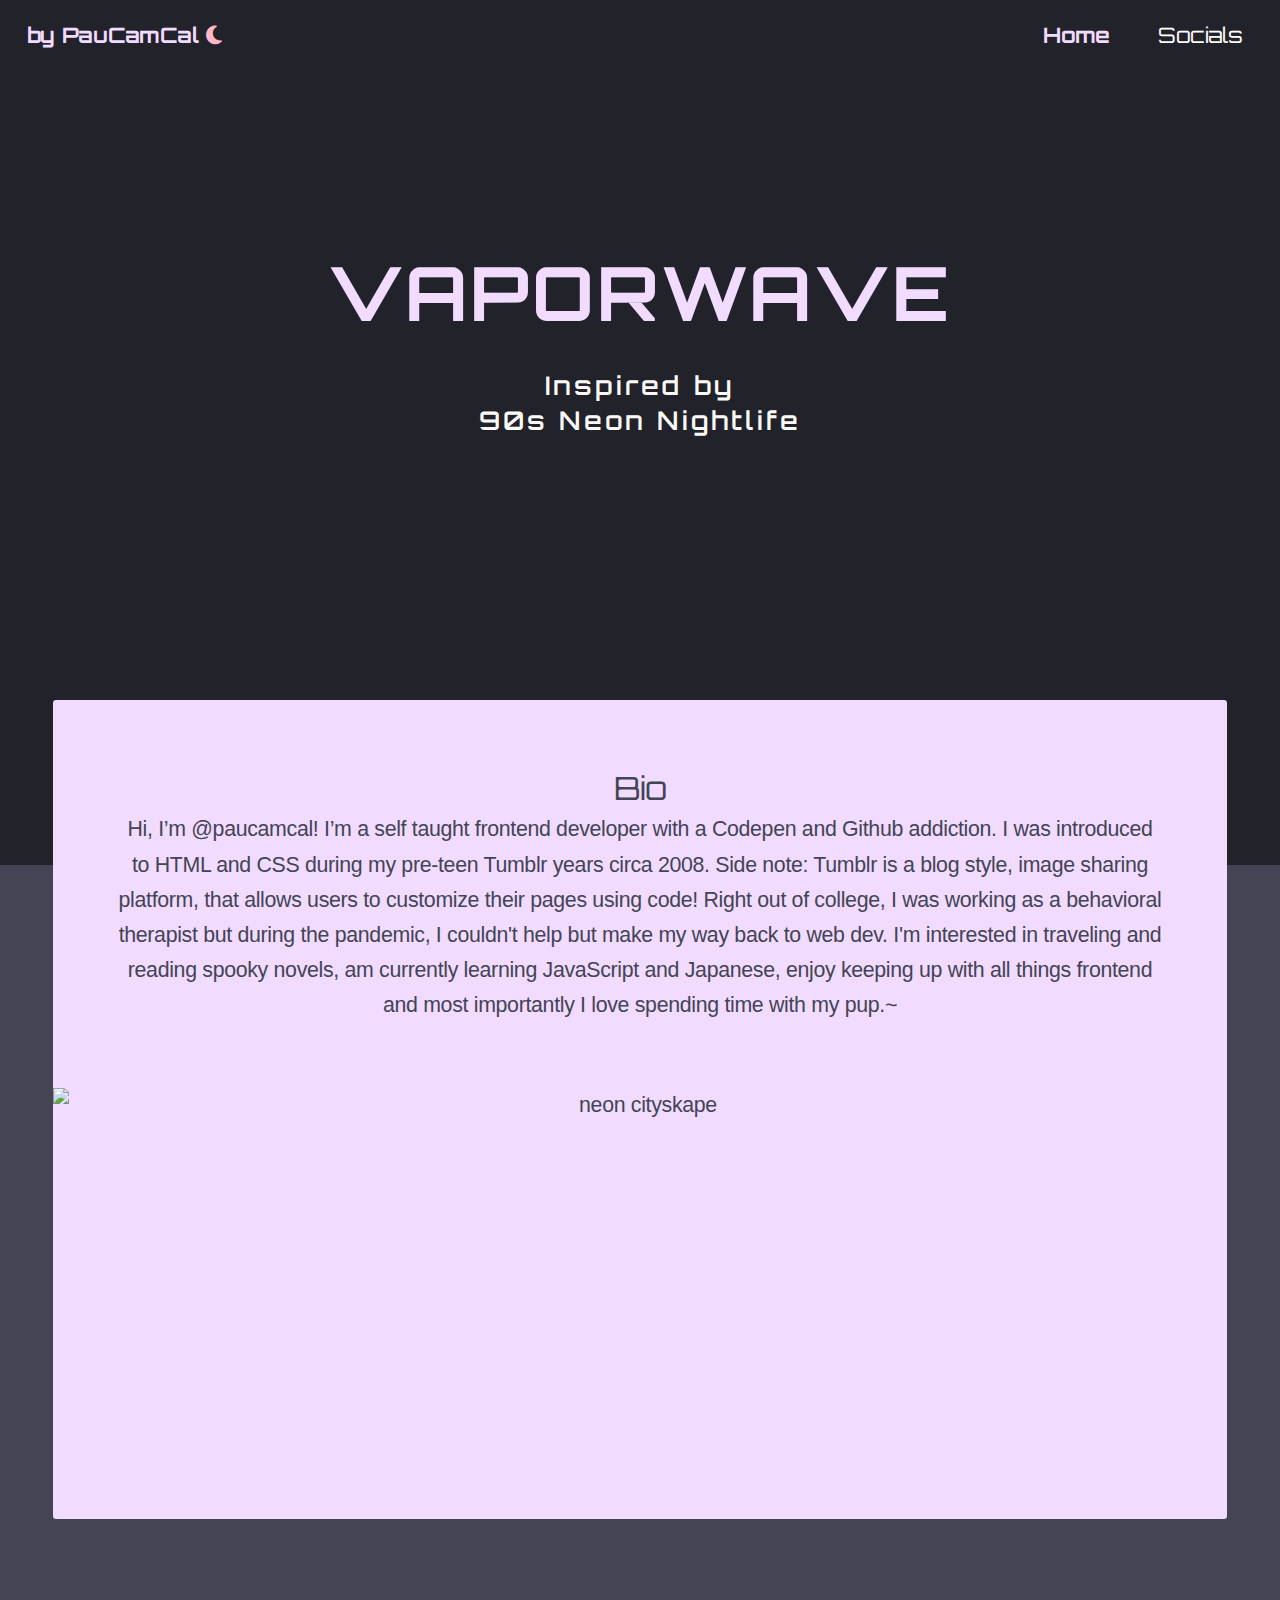
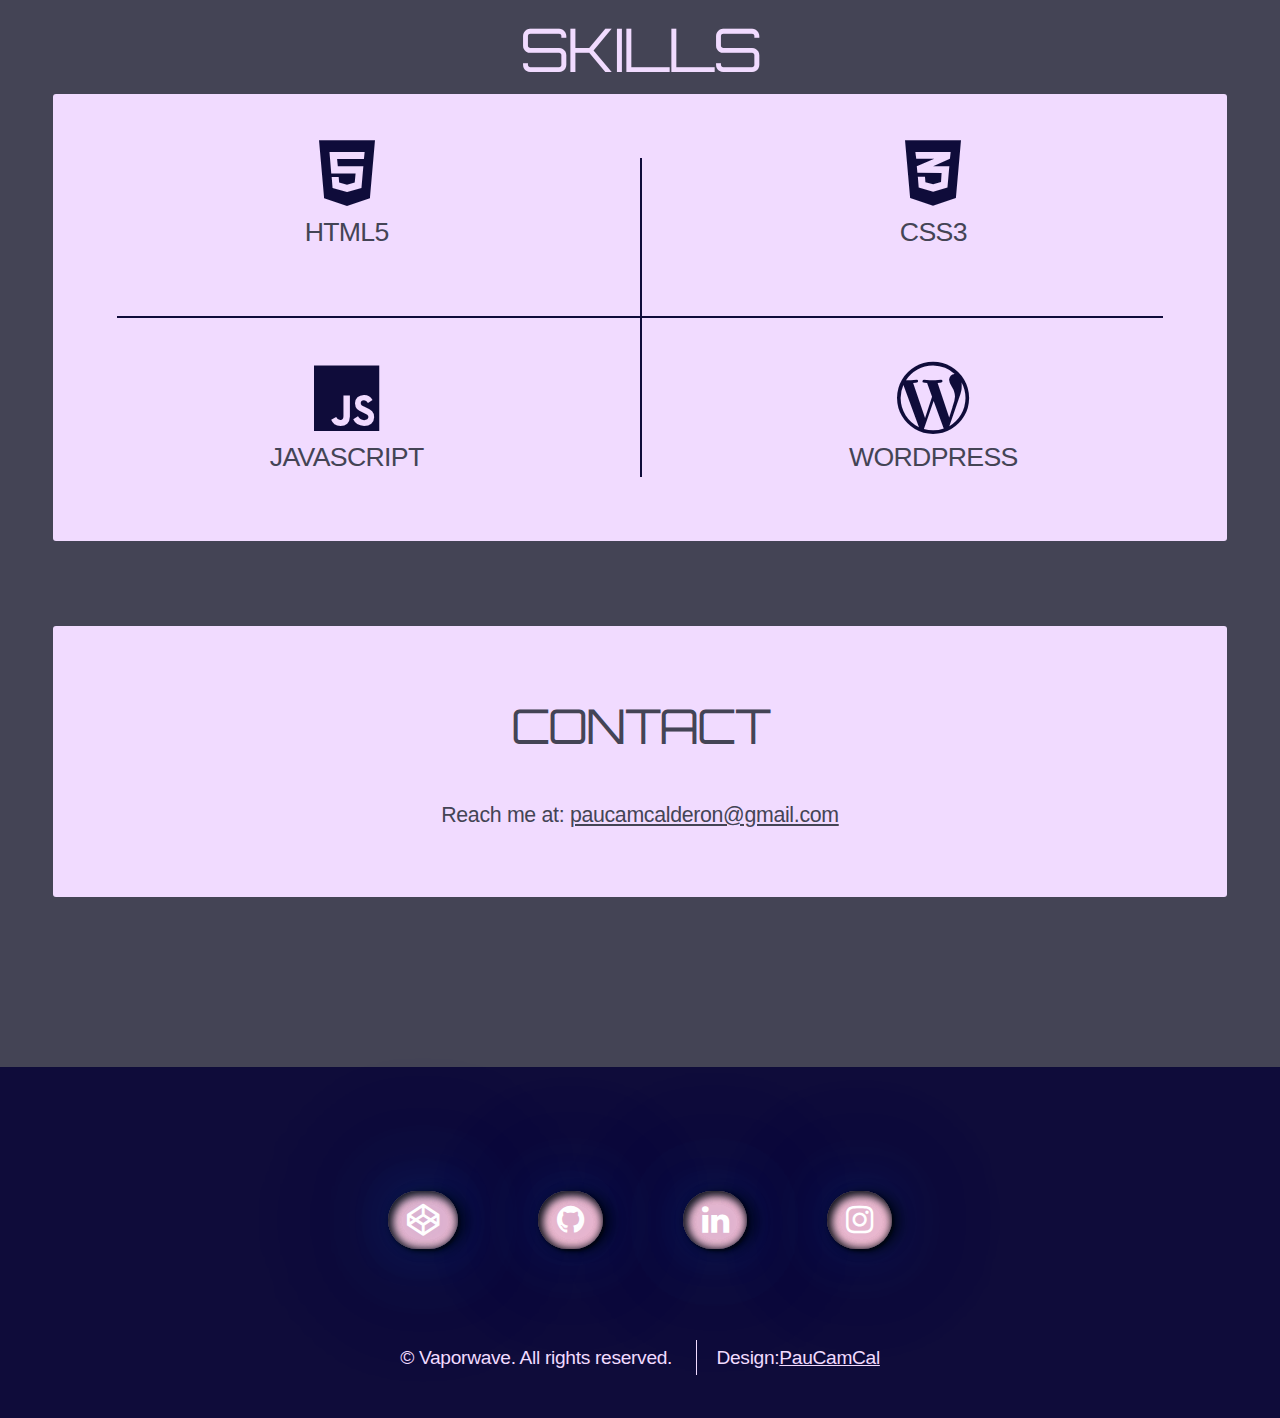
==== index.html @ aff43fe3 "Vaporwave" ====
<!DOCTYPE html>
<html lang="en">

<head>
  <title>PauCamCal</title>
  <meta name="viewport" content="width=device-width, initial-scale=1,  shrink-to-fit=no">
  <meta charset="utf-8">
  <link rel="stylesheet" href="styles.css">
  <!--HEAD FONTS and ICONS-->
  <link rel="stylesheet" href="https://cdnjs.cloudflare.com/ajax/libs/font-awesome/6.1.1/css/all.min.css">
  <link href="https://kit.fontawesome.com/b0d98f1de6.js" rel="stylesheet">
  <link rel="stylesheet" href="https://fonts.googleapis.com/css?family=Orbitron">
  <link rel="stylesheet" href="https://stackpath.bootstrapcdn.com/font-awesome/4.7.0/css/font-awesome.min.css">
  <!--HEAD SOCIAL LINKS-->
  <link rel="stylesheet" href="https://www.instagram.com/paucamcal/">
  <link rel="stylesheet" href="https://www.linkedin.com/in/paucamacho/">
  <link rel="stylesheet" href="https://codepen.io/paucamcal/full/MWrLOzY">
  <link rel="stylesheet" href="https://github.com/paucamcal">
  <link rel="stylesheet" href="https://paucamcal.github.io/style.css">
  <link rel="stylesheet" href="https://mail.google.com/mail/?view=cm&fs=1&to=paucamcalderon@gmail.com&su=SUBJECT&body=BODY">
</head>

<body class="landing">
  <div id="page-wrapper">
	<!--header-->
	<header id="header" class="alt">
	  <h1 style="color:#F1DBFF; font-weight: 700; font-family: Orbitron;">
		<a href="https://codepen.io/paucamcal/full/MWrLOzY"></a> by PauCamCal
		<a><i class="fa-solid fa-moon" style="color: #ffb7c5;"></i></a>
	  </h1>
	  <nav id="nav">
		<ul>
		  <li style="white-space: nowrap;"><a href="https://codepen.io/paucamcal/full/MWrLOzY" style="color:#F1DBFF; font-weight: 700; font-family: Orbitron;">Home</a></li>
		  <li class="opener" style="user-select: none; cursor: pointer; white-space: nowrap; opacity: 1; color:#F1DBFF; font-family: Orbitron;">
			<a href="https://linktr.ee/paucamcal" target="_blank">Socials</a>
		  </li>
		</ul>
	  </nav>
	</header>

	<!--Hero Banner-->
	<section>
	  <div class="banner" id="banner">
		<h2 style="color:#F1DBFF; font-weight: 700; font-family: Orbitron; letter-spacing: .2rem;">VAPORWAVE</h2>
		<p style="font-family: Orbitron; letter-spacing: .2rem; font-weight: 600; color: #FAF9F6">Inspired by <br> 90s Neon Nightlife</p>
	  </div>
	</section>

	<!-- Main Container Box -->
	<div id="main" class="container">
	  <section class="box special">
		<header class="major">
		  <h2 class="bio">Bio</h2>
		  <p>Hi, I’m @paucamcal! I’m a self taught frontend developer with a Codepen and Github addiction. I was introduced to HTML and CSS during my pre-teen Tumblr years circa 2008. Side note: Tumblr is a blog style, image sharing platform, that allows users to customize their pages using code! Right out of college, I was working as a behavioral therapist but during the pandemic, I couldn't help but make my way back to web dev. I'm interested in traveling and reading spooky novels, am currently learning JavaScript and Japanese, enjoy keeping up with all things frontend and most importantly I love spending time with my pup.~
		  </p>
		  <div class="image featured"><img src="https://cdn.pixabay.com/photo/2017/09/26/22/23/pixel-2790335_1280.png" alt="neon cityskape"></div>
		</header>
	  </section>

	  <!-- Special Box Container -->
	  <div class="skills">
		<h2>SKILLS</h2>
	  </div>
	  <div class="box special features">
		<div class="features-row">
		  <section>
			<span class="icon solid major fa-brands fa-html5"></span>
			<h3>HTML5</h3>
		  </section>
		  <section>
			<span class="icon solid major fa-brands fa-css3-alt"></span>
			<h3>CSS3</h3>
		  </section>
		</div>
		<div class="features-row">
		  <section>
			<span class="icon solid major fa-brands fa-js"></span>
			<h3>JAVASCRIPT</h3>
		  </section>
		  <section>
			<span class="icon solid major fa-brands  fa-wordpress-simple"></span>
			<h3>WORDPRESS</h3>
		  </section>
		</div>
	  </div>

	  <!--CONTACT FORM-->
	  <section class="box special">
		<header class="contact">
		  <h2 class="contact">CONTACT</h2>
		  <br>
		</header>
		<p>Reach me at: <a href="https://mail.google.com/mail/?view=cm&fs=1&to=paucamcalderon@gmail.com&su=SUBJECT&body=BODY" target="_blank" style="color: #445">paucamcalderon@gmail.com</a></p>
	  </section>
	</div>
  </div>

  <!--Footer-->
  <footer id="footer">
	<ul class="icons">
	  <li><a href="https://codepen.io/paucamcal" class="label" id="codepen" target="_blank"><i class="icon fa fa-codepen"></i></a></li>
	  <li><a href="https://paucamcal.github.io/style.css" class="label" id="github" target="_blank"><i class="icon fa fa-github"></i></a></li>
	  <li><a href="https://www.linkedin.com/in/paucamacho/" class="label" id="linkedin" target="_blank"><i class="icon fa fa-linkedin"></i></a></li>
	  <li><a href="https://www.instagram.com/paucamcal/" class="label" id="instagram" target="_blank"><i class="icon fa fa-instagram"></i></a></li>
	</ul>
	<ul class="copyright">
	  <li>© Vaporwave. All rights reserved.</li>
	  <li>Design:<a href="#">PauCamCal</a></li>
	</ul>

  </footer>
</body>

</html>
---- styles.css ----
/*
Vaporwave by PauCamCal
*/

@import url("fontawesome-all.min.css");
@import url("https://fonts.googleapis.com/css?family=Source+Sans+Pro:300,400,300italic,400italic");
@import url("https://fonts.googleapis.com/css?family=Orbitron");
@import url("https://kit.fontawesome.com/b0d98f1de6.js");

html,
body,
div,
span,
object,
iframe,
h1,
h2,
h3,
h4,
h5,
h6,
p,
blockquote,
pre,
a,
abbr,
address,
cite,
code,
del,
dfn,
em,
ins,
kbd,
q,
s,
samp,
small,
strong,
sub,
sup,
var,
b,
u,
i,
dl,
dt,
dd,
ol,
ul,
li,
fieldset,
form,
label,
legend,
table,
caption,
tbody,
tfoot,
thead,
tr,
th,
td,
article,
aside,
canvas,
details,
embed,
figure,
footer,
header,
hgroup,
menu,
nav,
output,
ruby,
section,
summary,
time,
mark,
audio,
video {
  margin: 0;
  padding: 0;
  border: 0;
  font-size: 100%;
  font: inherit;
  vertical-align: baseline;
}

article,
aside,
details,
figcaption,
figure,
footer,
header,
hgroup,
menu,
nav,
section {
  display: block;
}

blockquote,
q {
  quotes: none;
}

blockquote:before,
blockquote:after,
q:before,
q:after {
  content: "";
}

table {
  border-collapse: collapse;
  border-spacing: 0;
}

mark {
  background-color: transparent;
  color: inherit;
}

input::-moz-focus-inner {
  border: 0;
  padding: 0;
}

input,
select,
textarea {
  -moz-appearance: none;
  -webkit-appearance: none;
  -ms-appearance: none;
  appearance: none;
}
body {
  line-height: 1.65em;
  -webkit-text-size-adjust: none;
  -ms-overflow-style: scrollbar;
  background: #445;
  color: #445;
  font-family: "Roboto", sans-serif;
  font-size: 16pt;
  font-weight: 300;
  letter-spacing: -0.015em;
}

ol,
ul {
  list-style: none;
}

/*General*/
@-ms-viewport {
  width: device-width;
}

@media screen and (max-width: 480px) {
  html,
  body {
	min-width: 320px;
  }
}

html {
  box-sizing: border-box;
}

*,
*:before,
*:after {
  box-sizing: inherit;
}

p {
  margin: 0 0 0.5em 0;
}

h1 {
  color: #445;
  font-weight: 500;
  line-height: 1em;
  margin: 0 0 0.5em 0;
}

h2 {
  font-size: 2.25em;
  line-height: 1.5em;
  letter-spacing: -0.035em;
}

h3 {
  font-size: 1.25em;
  line-height: 1.5em;
  letter-spacing: -0.025em;
}

/*HEADER*/

#page-wrapper {
  padding-top: 3em;
}

body.landing #page-wrapper {
  padding-top: 0;
}

@-moz-keyframes reveal-header {
  0% {
	top: -5em;
  }

  100% {
	top: 0;
  }
}

@-webkit-keyframes reveal-header {
  0% {
	top: -5em;
  }

  100% {
	top: 0;
  }
}

@-ms-keyframes reveal-header {
  0% {
	top: -5em;
  }

  100% {
	top: 0;
  }
}

@keyframes reveal-header {
  0% {
	top: -5em;
  }

  100% {
	top: 0;
  }
}

#header {
  background: transparent;
  color: white;
  cursor: default;
  height: 3.25em;
  left: 0;
  line-height: 3.25em;
  position: relative;
  top: 0;
  width: 100%;
}

#header h1 {
  color: inherit;
  height: inherit;
  font-weight: 700;
  left: 1.25em;
  line-height: inherit;
  margin: 0;
  padding: 0;
  position: absolute;
  top: 0;
}

#header h1 a {
  color: #f0ead6;
  font-weight: 400;
  border: 0;
}

#header nav {
  height: inherit;
  line-height: inherit;
  position: absolute;
  right: 0.75em;
  top: 0;
  vertical-align: middle;
}

#header nav > ul {
  list-style: none;
  margin: 0;
  padding-left: 0;
}

#header nav > ul > li {
  display: inline-block;
  padding-left: 0;
}

#header nav > ul > li > ul {
  display: none;
}

#header nav > ul > li a {
  display: inline-block;
  height: 2em;
  line-height: 1.95em;
  padding: 0 1em;
  border-radius: 6px;
}

#header nav > ul > li a:not(.button) {
  color: #fff;
  display: inline-block;
  text-decoration: none;
  border: 0;
}

#header nav > ul > li a:not(.button).icon:before {
  color: #999;
  margin-right: 0.5em;
}

#header nav > ul > li:first-child {
  margin-left: 0;
}

#header nav > ul > li.active a:not(.button) {
  background-color: rgba(153, 153, 153, 0.25);
}

#header .container {
  position: relative;
}

#header .container h1 {
  left: 0;
}

#header .container nav {
  right: 0;
}
#header.alt {
  -moz-animation: none;
  -webkit-animation: none;
  -ms-animation: none;
  animation: none;
  background: none;
  color: rgba(25, 255, 255, 0.75);
  position: absolute;
}

/*MAIN*/
#main {
  padding: 4em 0;
}

#main > header {
  text-align: center;
  margin: 0 0 3em 0;
}

#main > header h2 {
  font-size: 2.75em;
  margin: 0;
}

#main > header p {
  border-top: solid 2px #e5e5e5;
  color: #777;
  display: inline-block;
  font-style: bold;
  margin: 1em 0 0 0;
  padding: 1em 0 1.25em 0;
}

body.landing #main {
  margin-top: -5em;
}

/*CONTAINER*/
.container {
  margin: 0 auto;
  max-width: calc(100% - 5em);
  width: 60em;
}

.container.xsmall {
  width: 15em;
}

.container.small {
  width: 30em;
}

.container.medium {
  width: 45em;
}

.container.large {
  width: 75em;
}

.container.xlarge {
  width: 90em;
}

.container.max {
  width: 100%;
}

@media screen and (max-width: 840px) {
  .container {
	width: 100% !important;
  }
}

@media screen and (max-width: 736px) {
  .container {
	max-width: 100%;
  }
}

/*BANNER*/

.banner {
  background: linear-gradient(rgba(0, 0, 0, 0.5), rgba(0, 0, 0, 0.5)),
	url("https://northernkreations.com/wp-content/uploads/2022/01/matrix-blue-high-res3.gif");
  background-attachment: scroll, fixed;
  background-color: #445;
  background-position: center, center;
  background-repeat: repeat, no-repeat;
  background-size: cover, cover;
  padding: 12em 0 20em 0;
  margin-bottom: -250px;
  align-content: center;
  text-align: center;
}

#banner :last-child {
  margin-bottom: 0;
}

#banner h2,
#banner h3,
#banner h4,
#banner h5,
#banner h6 {
  color: #fff;
}

#banner h2 {
  font-size: 3.5em;
  line-height: 1em;
  margin: 0 0 0.5em 0;
  padding: 0;
}

#banner p {
  font-size: 1.2em;
  margin-bottom: 1.75em;
}

#banner input[type="submit"],
#banner input[type="reset"],
#banner input[type="button"],
#banner .button {
  background-color: transparent;
  box-shadow: inset 0 0 0 2px rgba(255, 255, 255, 0.5);
  color: #fff;
  min-width: 12em;
}

#banner input[type="submit"]:hover,
#banner input[type="reset"]:hover,
#banner input[type="button"]:hover,
#banner .button:hover {
  background-color: rgba(255, 255, 255, 0.1);
}

#banner input[type="submit"]:active,
#banner input[type="reset"]:active,
#banner input[type="button"]:active,
#banner .button:active {
  background-color: rgba(255, 255, 255, 0.2);
}

#banner input[type="submit"].primary,
#banner input[type="reset"].primary,
#banner input[type="button"].primary,
#banner .button.primary {
  background: #fff;
  color: #666 !important;
}

/*SKILLS ICONS*/
.icon.major {
  background: transparent;
  color: #0f0c3a;
  cursor: default;
  display: inline-block;
  height: 5.5em;
  line-height: 5.5em;
  margin: -2em 0 -2em 0;
  width: 5.5em;
}

.icon.major:before {
  font-size: 3.5em;
}

/*FONTS*/

.skills {
  font-size: 1.25em;
  line-height: 1.5em;
  text-align: center;
  align-content: center;
  color: #f1dbff;
  font-family: orbitron;
  padding-bottom: 0;
}

.bio,
.contact {
  font-size: 1.5em;
  text-align: center;
  align-content: center;
  color: #445;
  font-family: orbitron;
}

/*BODY BOX MAIN */

.box {
  background: #f1dbff;
  border-radius: 3px;
  margin: 0 0 4em 0;
  padding: 3em;
}

.box > :last-child {
  margin-bottom: 0;
}

.box.alt {
  background: none !important;
  border-radius: 0 !important;
  box-shadow: none !important;
  margin: 0 0 2em 0;
  padding: 0 !important;
}

.box.features .features-row {
  border-top: solid 2px #0f0c3a;
  position: relative;
}

.box.features .features-row:after {
  clear: both;
  content: "";
  display: block;
}

.box.features .features-row section {
  float: left;
  padding: 3em;
  width: 50%;
}

.box.features .features-row section:last-child {
  margin-bottom: 0;
}

.box.features .features-row section:nth-child(2n) {
  padding-right: 0;
}

.box.features .features-row section:nth-child(2n):before {
  background: #0f0c3a;
  content: "";
  display: block;
  height: 100%;
  margin-left: -3em;
  position: absolute;
  top: 0;
  width: 2px;
}

.box.features .features-row section:nth-child(2n-1) {
  padding-left: 0;
}

.box.features .features-row:first-child {
  border-top: 0;
}

.box.features .features-row:first-child section {
  padding-top: 0;
}

.box.features .features-row:last-child {
  padding-bottom: 0;
}

.box.features .features-row:last-child section {
  padding-bottom: 0;
}

.box.special {
  text-align: center;
}

.box .image.featured {
  border-radius: 0;
  display: block;
  margin: 3em 0em -3em -3em;
  position: relative;
  width: calc(100% + 6em);
}

.box .image.featured img {
  border-radius: 0;
  display: block;
  width: 100%;
  height: 431px;
  object-fit: cover;
}

.box .features .contact {
  background: #fffff;
  border-radius: 3px;
  margin: 0 0 4em 0;
  padding: 3em;
  display: block;
  width: 100%;
  height: 431px;
}

/*FOOTER ICONS*/
.icons {
  justify-content: center;
  align-items: center;
  height: 25vh;
  width: 100vw;
  display: flex;
}

#instagram,
#github,
#codepen,
#linkedin {
  font-size: 1.5em;
  background-color: pink;
  color: #fff;
  box-shadow: 2px 2px 2px #00000080, 10px 1px 12px #00000080,
	2px 2px 10px #00000080, 2px 2px 3px #00000080, inset 2px 2px 10px #00000080,
	inset 2px 2px 10px #00000080, inset 2px 2px 10px #00000080,
	inset 2px 2px 10px #00000080;
  border-radius: 29px;
  padding: 11px 19px;
  margin: 0 40px;
  animation: animate 3s linear infinite;
  text-shadow: 0 0 50px #0072ff, 0 0 100px #0072ff, 0 0 150px #0072ff,
	0 0 200px #0072ff;
}
#instagram {
  animation-delay: 0.3s;
}
#github {
  animation-delay: 0.5s;
}
#linkedin {
  animation-delay: 0.7s;
}
#codepen {
  animation-delay: 0.2s;
}

@keyframes animate {
  from {
	filter: hue-rotate(0deg);
  }
  to {
	filter: hue-rotate(360deg);
  }
}

/*FOOTER*/
#footer {
  background: #0f0c3a;
  padding: 2em 0 2em 0;
  text-align: center;
}

#footer .copyright {
  color: #f1dbff;
  font-size: 0.9em;
  line-height: 0.75 em;
  margin: 0.25em 0 0 0;
  padding: 0;
  text-align: center;
}

#footer .copyright a {
  color: #f1dbff;
}

#footer .copyright li {
  border-left: solid 1px #f1dbff;
  display: inline-block;
  list-style: none;
  margin-left: 1em;
  padding-left: 1em;
}

#footer .copyright li:first-child {
  border-left: 0;
  margin-left: 0;
  padding-left: 0;
}

/* Mobile */

@media screen and (max-width: 828px) {
  /* Basic */

  body,
  input,
  select,
  textarea {
	font-size: 11pt;
  }

  h2 {
	font-size: 1.75em;
	line-height: 1.35em;
	letter-spacing: -0.025em;
  }

  h3 {
	font-size: 1.5em;
	padding-bottom: 0.75em;
  }

  h4 {
	font-size: 1em;
  }

  /* Section/Article */

  header.major {
	padding: 1em;
  }

  header.major h2,
  header.major p {
	padding-left: 0.5em;
	padding-right: 0.5em;
  }

  /* Box */

  .box {
	margin: 1em;
	overflow-x: hidden;
	padding: 2em 2em !important;
  }

  .box.features .features-row section {
	border: 0;
	border-top: solid 1px #e5e5e5 !important;
	float: none;
	margin: 2em 0 0 0 !important;
	padding: 2em 0 0 0 !important;
	width: 100%;
  }

  .box.features .features-row:first-child section:first-child {
	border-top: 1px !important;
	margin-top: 2em !important;
	padding-top: 2em !important;
  }

  .box .image.featured {
	margin-left: -2em;
	width: calc(100% + 4em);
  }

  .box .image.featured:first-child {
	margin-bottom: 2em;
	margin-top: -2em;
  }

  .box .image.featured:last-child {
	margin-bottom: -2em;
	margin-top: 2em;
  }

  /* Banner */

  #banner {
	padding: 4em 0;
  }

  #banner h2 {
	font-size: 2.25em;
  }

  #banner p {
	font-size: 1.25em;
  }

  /* Main */

  #main {
	padding: 4em 0 0 0;
  }

  #main > header {
	margin: 0 2em 1.5em 2em;
  }

  #main > header h2 {
	font-size: 2em;
  }

  #main > header p {
	font-size: 1em;
	padding-bottom: 1em;
  }

  body.landing #main {
	padding: 0;
	margin-top: 200px;
  }

  /* Footer */

  #footer {
	padding: 4em 0;
  }

  #footer .copyright li {
	border-left: 0;
	display: block;
	line-height: 2em;
	margin-left: 0;
	padding-left: 0;
  }

  .icons {
	font-size: 1em;
  }
}

/* Mobile (Portrait) */

@media screen and (width: 828px) {
  /* Basic */

  html,
  body {
	min-width: 320px;
  }

  body,
  input,
  select,
  textarea {
	font-size: 11pt;
  }

  /* Section/Article */

  header.major {
	padding: 0;
  }

  /* List */

  ul.actions {
	margin: 0 0 2em 0;
  }

  ul.actions li {
	display: block;
	padding: 1em 0 0 0;
	text-align: center;
	width: 100%;
  }

  ul.actions li:first-child {
	padding-top: 0;
  }

  ul.actions li > * {
	width: 100%;
	margin: 0 !important;
  }

  ul.actions li > *.icon:before {
	margin-left: -2em;
  }

  ul.actions.small li {
	padding: 0.5em 0 0 0;
  }

  ul.actions.small li:first-child {
	padding-top: 0;
  }

  /* Box */

  .box {
	border-radius: 0;
	box-shadow: none;
	margin: 1em 0 0 0;
	padding: 3em 1em !important;
  }

  .box.features .features-row section {
	margin: 3em 0 0 0 !important;
	padding: 3em 0 0 0 !important;
  }

  .box .image.featured {
	border-radius: 0;
	margin-left: -1em;
	width: calc(100% + 2em);
  }

  .box .image.featured img {
	border-radius: 0 !important;
  }

  .box .image.featured:first-child {
	margin-bottom: 3em;
	margin-top: -3em;
  }

  .box .image.featured:last-child {
	margin-bottom: -3em;
	margin-top: 3em;
  }

  /* Banner */

  #banner {
	padding: 5em 3em 4em 3em;
  }

  /* Main */

  #main > .box:first-child {
	margin-top: 20em;
  }

  /* CTA */

  #cta {
	padding: 2.5em 1em 3em 1em;
  }
}
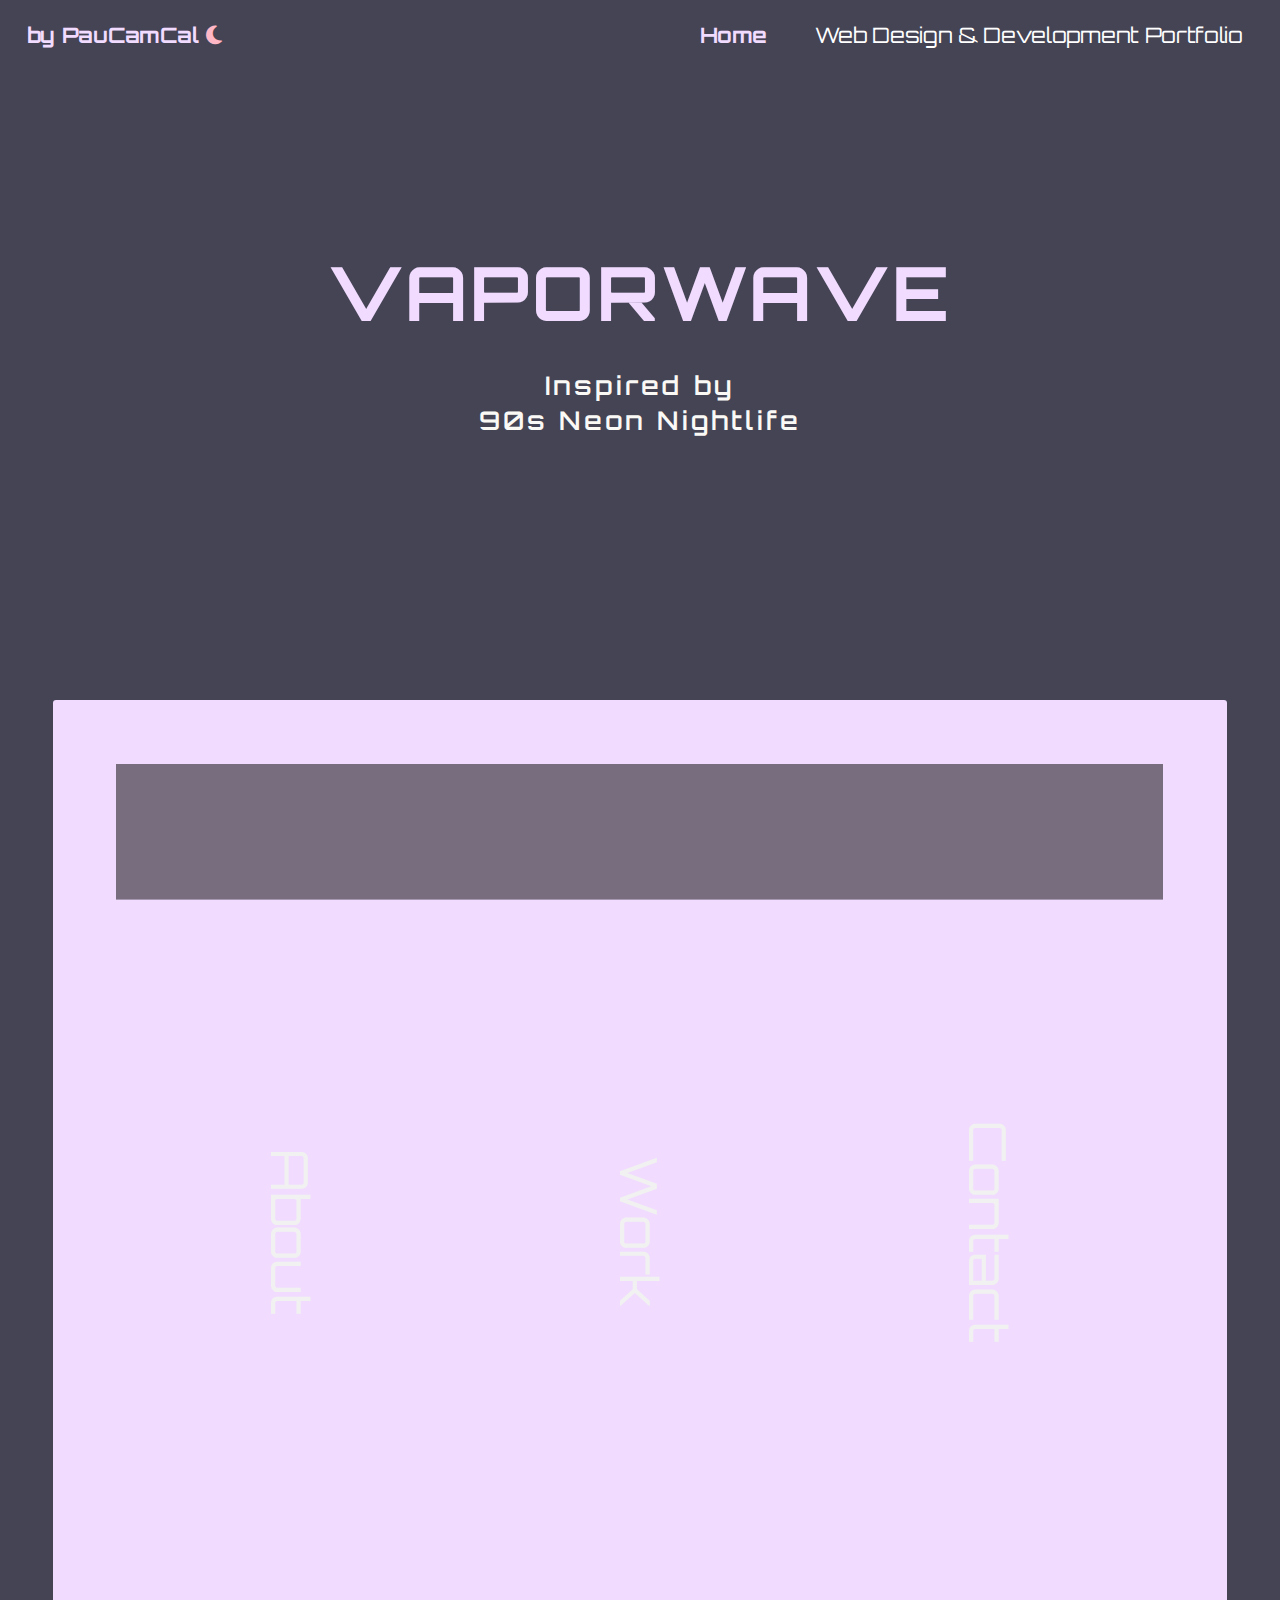
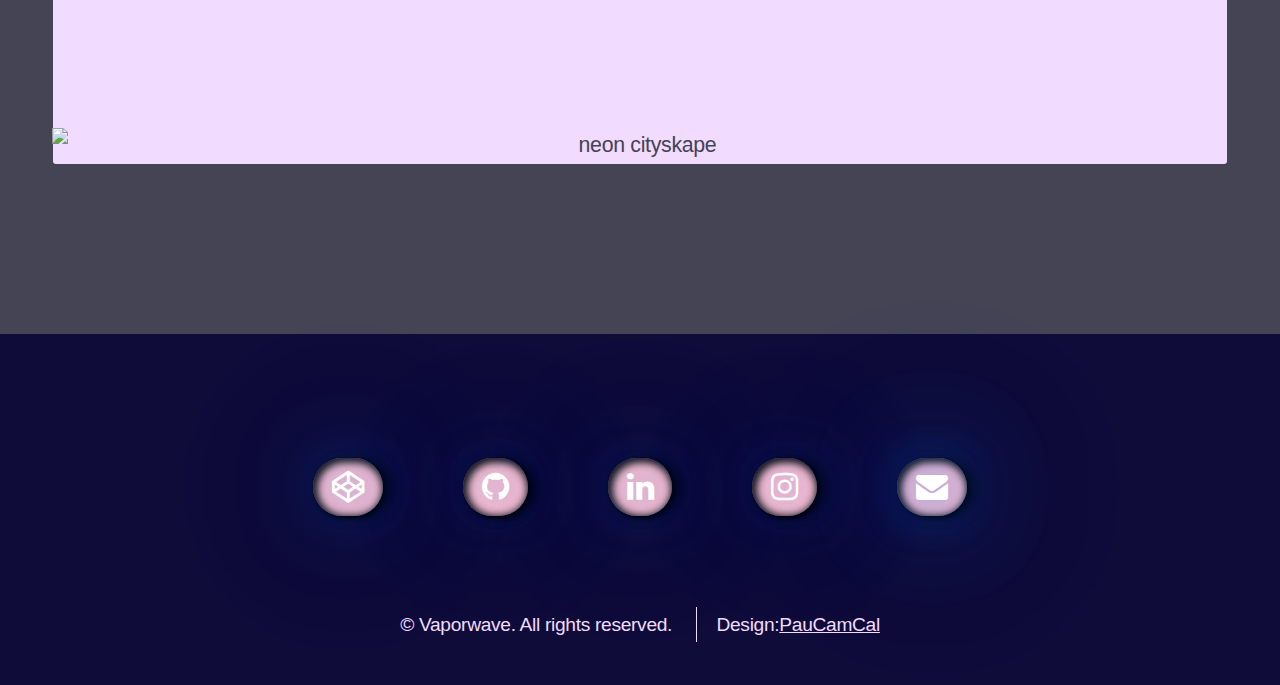
==== commit 04ca2761: "slog.v.1.4" ====
--- a/index.html
+++ b/index.html
@@ -15,98 +15,86 @@
   <link rel="stylesheet" href="https://www.instagram.com/paucamcal/">
   <link rel="stylesheet" href="https://www.linkedin.com/in/paucamacho/">
   <link rel="stylesheet" href="https://codepen.io/paucamcal/full/MWrLOzY">
-  <link rel="stylesheet" href="https://github.com/paucamcal">
-  <link rel="stylesheet" href="https://paucamcal.github.io/style.css">
+  <link rel="stylesheet" href="https://paucamcal.github.io/paucamcal/">
   <link rel="stylesheet" href="https://mail.google.com/mail/?view=cm&fs=1&to=paucamcalderon@gmail.com&su=SUBJECT&body=BODY">
+  <script src="path/to/my/script.js"></script>
 </head>
 
 <body class="landing">
   <div id="page-wrapper">
-	<!--header-->
-	<header id="header" class="alt">
-	  <h1 style="color:#F1DBFF; font-weight: 700; font-family: Orbitron;">
-		<a href="https://codepen.io/paucamcal/full/MWrLOzY"></a> by PauCamCal
-		<a><i class="fa-solid fa-moon" style="color: #ffb7c5;"></i></a>
-	  </h1>
-	  <nav id="nav">
-		<ul>
-		  <li style="white-space: nowrap;"><a href="https://codepen.io/paucamcal/full/MWrLOzY" style="color:#F1DBFF; font-weight: 700; font-family: Orbitron;">Home</a></li>
-		  <li class="opener" style="user-select: none; cursor: pointer; white-space: nowrap; opacity: 1; color:#F1DBFF; font-family: Orbitron;">
-			<a href="https://linktr.ee/paucamcal" target="_blank">Socials</a>
-		  </li>
-		</ul>
-	  </nav>
-	</header>
+    <!--header-->
+    <header id="header" class="alt">
+      <h1 style="color:#F1DBFF; font-weight: 700; font-family: Orbitron;">
+        <a href="https://github.com/paucamcal"></a> by PauCamCal
+        <a><i class="fa-solid fa-moon" style="color: #ffb7c5;"></i></a>
+      </h1>
+      <nav id="nav">
+        <ul>
+          <li style="white-space: nowrap;"><a href="https://paucamcal.github.io/paucamcal/" style="color:#F1DBFF; font-weight: 700; font-family: Orbitron;">Home</a></li>
+          <li class="opener" style="user-select: none; cursor: pointer; white-space: nowrap; opacity: 1; color:#F1DBFF; font-family: Orbitron;">
+            <a href="" target="_blank">Web Design & Development Portfolio</a>
+          </li>
+        </ul>
+      </nav>
+    </header>
+  </div>
+  <!--Hero Banner-->
+  <section>
+    <div class="banner" id="banner">
+      <h2 style="color:#F1DBFF; font-weight: 700; font-family: Orbitron; letter-spacing: .2rem;">VAPORWAVE</h2>
+      <p style="font-family: Orbitron; letter-spacing: .2rem; font-weight: 600; color: #FAF9F6">Inspired by <br> 90s Neon Nightlife</p>
+    </div>
+  </section>
 
-	<!--Hero Banner-->
-	<section>
-	  <div class="banner" id="banner">
-		<h2 style="color:#F1DBFF; font-weight: 700; font-family: Orbitron; letter-spacing: .2rem;">VAPORWAVE</h2>
-		<p style="font-family: Orbitron; letter-spacing: .2rem; font-weight: 600; color: #FAF9F6">Inspired by <br> 90s Neon Nightlife</p>
-	  </div>
-	</section>
-
-	<!-- Main Container Box -->
-	<div id="main" class="container">
-	  <section class="box special">
-		<header class="major">
-		  <h2 class="bio">Bio</h2>
-		  <p>Hi, I’m @paucamcal! I’m a self taught frontend developer with a Codepen and Github addiction. I was introduced to HTML and CSS during my pre-teen Tumblr years circa 2008. Side note: Tumblr is a blog style, image sharing platform, that allows users to customize their pages using code! Right out of college, I was working as a behavioral therapist but during the pandemic, I couldn't help but make my way back to web dev. I'm interested in traveling and reading spooky novels, am currently learning JavaScript and Japanese, enjoy keeping up with all things frontend and most importantly I love spending time with my pup.~
-		  </p>
-		  <div class="image featured"><img src="https://cdn.pixabay.com/photo/2017/09/26/22/23/pixel-2790335_1280.png" alt="neon cityskape"></div>
-		</header>
-	  </section>
-
-	  <!-- Special Box Container -->
-	  <div class="skills">
-		<h2>SKILLS</h2>
-	  </div>
-	  <div class="box special features">
-		<div class="features-row">
-		  <section>
-			<span class="icon solid major fa-brands fa-html5"></span>
-			<h3>HTML5</h3>
-		  </section>
-		  <section>
-			<span class="icon solid major fa-brands fa-css3-alt"></span>
-			<h3>CSS3</h3>
-		  </section>
-		</div>
-		<div class="features-row">
-		  <section>
-			<span class="icon solid major fa-brands fa-js"></span>
-			<h3>JAVASCRIPT</h3>
-		  </section>
-		  <section>
-			<span class="icon solid major fa-brands  fa-wordpress-simple"></span>
-			<h3>WORDPRESS</h3>
-		  </section>
-		</div>
-	  </div>
-
-	  <!--CONTACT FORM-->
-	  <section class="box special">
-		<header class="contact">
-		  <h2 class="contact">CONTACT</h2>
-		  <br>
-		</header>
-		<p>Reach me at: <a href="https://mail.google.com/mail/?view=cm&fs=1&to=paucamcalderon@gmail.com&su=SUBJECT&body=BODY" target="_blank" style="color: #445">paucamcalderon@gmail.com</a></p>
-	  </section>
-	</div>
+  <!-- Main Container Box -->
+  <div id="main" class="container">
+    <section class="box special">
+      <div class="flex-container">
+        <div class="flex-slide about">
+          <div class="flex-title">About</div>
+          <div class="flex-about">
+            <p>Click here to navigate to the About section of the website</p>
+          </div>
+        </div>
+        <div class="flex-slide work">
+          <div class="flex-title">Work</div>
+          <div class="flex-about">
+            <p>Listing relevant snippets of work:</p>
+            <ul>
+              <li>First piece of work</li>
+              <li>Second piece of work</li>
+              <li>Third piece of work</li>
+            </ul>
+          </div>
+        </div>
+        <div class="flex-slide contact">
+          <div class="flex-title">Contact</div>
+          <div class="flex-about">
+            <p>Use the contact form below</p>
+            <form class="contact-form">
+              <p>Email <input type="text" name="email"></p>
+              <p>Comment <textarea type="text" name="comment" row="5"></textarea></p>
+              <p><input type="submit" name="email" value="Send Message"></p>
+            </form>
+          </div>
+        </div>
+      </div>
+      <div class="image featured"><img src="https://www.pinclipart.com/picdir/big/85-851163_silhouette-wallpaper-at-getdrawings-com-free-for-outrun.png" alt="neon cityskape"></div>
   </div>
-
+  </section>
   <!--Footer-->
   <footer id="footer">
-	<ul class="icons">
-	  <li><a href="https://codepen.io/paucamcal" class="label" id="codepen" target="_blank"><i class="icon fa fa-codepen"></i></a></li>
-	  <li><a href="https://paucamcal.github.io/style.css" class="label" id="github" target="_blank"><i class="icon fa fa-github"></i></a></li>
-	  <li><a href="https://www.linkedin.com/in/paucamacho/" class="label" id="linkedin" target="_blank"><i class="icon fa fa-linkedin"></i></a></li>
-	  <li><a href="https://www.instagram.com/paucamcal/" class="label" id="instagram" target="_blank"><i class="icon fa fa-instagram"></i></a></li>
-	</ul>
-	<ul class="copyright">
-	  <li>© Vaporwave. All rights reserved.</li>
-	  <li>Design:<a href="#">PauCamCal</a></li>
-	</ul>
+    <ul class="icons">
+      <li><a href="https://codepen.io/paucamcal" class="label" id="codepen" target="_blank"><i class="icon fa fa-codepen"></i></a></li>
+      <li><a href="https://paucamcal.github.io/paucamcal/" class="label" id="github" target="_blank"><i class="icon fa fa-github"></i></a></li>
+      <li><a href="https://www.linkedin.com/in/paucamacho/" class="label" id="linkedin" target="_blank"><i class="icon fa fa-linkedin"></i></a></li>
+      <li><a href="https://www.instagram.com/paucamcal/" class="label" id="instagram" target="_blank"><i class="icon fa fa-instagram"></i></a></li>
+      <li><a href="https://mail.google.com/mail/?view=cm&fs=1&to=paucamcalderon@gmail.com&su=&body=" class="label" id="gmail" target="_blank"><i class="icon fa fa-envelope"></i></a></li>
+    </ul>
+    <ul class="copyright">
+      <li>© Vaporwave. All rights reserved.</li>
+      <li>Design:<a href="#">PauCamCal</a></li>
+    </ul>
 
   </footer>
 </body>
--- a/styles.css
+++ b/styles.css
@@ -162,7 +162,7 @@
 @media screen and (max-width: 480px) {
   html,
   body {
-	min-width: 320px;
+    min-width: 320px;
   }
 }
 
@@ -211,41 +211,41 @@
 
 @-moz-keyframes reveal-header {
   0% {
-	top: -5em;
+    top: -5em;
   }
 
   100% {
-	top: 0;
+    top: 0;
   }
 }
 
 @-webkit-keyframes reveal-header {
   0% {
-	top: -5em;
+    top: -5em;
   }
 
   100% {
-	top: 0;
+    top: 0;
   }
 }
 
 @-ms-keyframes reveal-header {
   0% {
-	top: -5em;
+    top: -5em;
   }
 
   100% {
-	top: 0;
+    top: 0;
   }
 }
 
 @keyframes reveal-header {
   0% {
-	top: -5em;
+    top: -5em;
   }
 
   100% {
-	top: 0;
+    top: 0;
   }
 }
 
@@ -413,21 +413,21 @@
 
 @media screen and (max-width: 840px) {
   .container {
-	width: 100% !important;
+    width: 100% !important;
   }
 }
 
 @media screen and (max-width: 736px) {
   .container {
-	max-width: 100%;
+    max-width: 100%;
   }
 }
 
 /*BANNER*/
 
 .banner {
-  background: linear-gradient(rgba(0, 0, 0, 0.5), rgba(0, 0, 0, 0.5)),
-	url("https://northernkreations.com/wp-content/uploads/2022/01/matrix-blue-high-res3.gif");
+  background: linear-gradient(rgba(0, 0, 0, 0), rgba(0, 0, 0, 0)),
+    url("https://c4.wallpaperflare.com/wallpaper/500/442/354/outrun-vaporwave-hd-wallpaper-preview.jpg");
   background-attachment: scroll, fixed;
   background-color: #445;
   background-position: center, center;
@@ -524,10 +524,12 @@
 }
 
 .bio,
-.contact {
+.contact,
+.work,
+.about {
   font-size: 1.5em;
-  text-align: center;
-  align-content: center;
+  text-align: inherit;
+  align-content: auto;
   color: #445;
   font-family: orbitron;
 }
@@ -539,6 +541,7 @@
   border-radius: 3px;
   margin: 0 0 4em 0;
   padding: 3em;
+  padding-left: 63px;
 }
 
 .box > :last-child {
@@ -615,28 +618,187 @@
 
 .box .image.featured {
   border-radius: 0;
-  display: block;
-  margin: 3em 0em -3em -3em;
+  display: flex;
+  margin: 3em 0 -3em -3em;
   position: relative;
   width: calc(100% + 6em);
+  justify-content: center;
+  object-fit: fill;
 }
 
 .box .image.featured img {
   border-radius: 0;
-  display: block;
+  display: flex;
   width: 100%;
-  height: 431px;
-  object-fit: cover;
+  height: auto;
+  object-fit: fill;
 }
 
 .box .features .contact {
-  background: #fffff;
+  background: #ffffff;
   border-radius: 3px;
   margin: 0 0 4em 0;
   padding: 3em;
   display: block;
   width: 100%;
-  height: 431px;
+  height: auto;
+}
+.flex-container {
+  position: inherit;
+  height: 100vh;
+  width: 100%;
+  display: -webkit-flex; /* Safari */
+  display: flex;
+  overflow: hidden;
+  @media screen and (max-width: 768px) {
+    flex-direction: column;
+  }
+}
+.flex-title {
+  color: #f1f1f1;
+  position: relative;
+  font-size: 4vw;
+  margin: auto;
+  text-align: center;
+  transform: rotate(90deg);
+  top: 50%;
+  -webkit-transition: all 500ms ease;
+  -moz-transition: all 500ms ease;
+  -ms-transition: all 500ms ease;
+  -o-transition: all 500ms ease;
+  transition: all 500ms ease;
+  @media screen and (max-width: 768px) {
+    transform: rotate(0deg) !important;
+  }
+}
+.flex-about {
+  opacity: 0;
+  color: #f1f1f1;
+  position: relative;
+  width: 70%;
+  font-size: 2vw;
+  padding: 5%;
+  top: 20%;
+  border: 2px solid #f1f1f1;
+  border-radius: 10px;
+  line-height: 1.3;
+  margin: auto;
+  text-align: left;
+  transform: rotate(0deg);
+  -webkit-transition: all 500ms ease;
+  -moz-transition: all 500ms ease;
+  -ms-transition: all 500ms ease;
+  -o-transition: all 500ms ease;
+  transition: all 500ms ease;
+  @media screen and (max-width: 768px) {
+    padding: 0%;
+    border: 0px solid #f1f1f1;
+  }
+}
+
+.flex-slide {
+  -webkit-flex: 1; /* Safari 6.1+ */
+  -ms-flex: 1; /* IE 10 */
+  flex: 1;
+  cursor: pointer;
+  -webkit-transition: all 500ms ease;
+  -moz-transition: all 500ms ease;
+  -ms-transition: all 500ms ease;
+  -o-transition: all 500ms ease;
+  transition: all 500ms ease;
+  @media screen and (max-width: 768px) {
+    overflow: auto;
+    overflow-x: hidden;
+  }
+}
+.flex-slide p {
+  @media screen and (max-width: 768px) {
+    font-size: 2em;
+  }
+}
+.flex-slide ul li {
+  @media screen and (max-width: 768px) {
+    font-size: 2em;
+  }
+}
+.flex-slide:hover {
+  -webkit-flex-grow: 3;
+  flex-grow: 3;
+}
+
+.flex-title-home {
+  @media screen and (min-width: 768px) {
+    transform: rotate(90deg);
+    top: 15%;
+    animation: aboutFlexSlide $defaultSeconds 1;
+    animation-delay: 0s;
+  }
+}
+
+@keyframes homeFlextitle {
+  0% {
+    transform: rotate(90deg);
+    top: 15%;
+  }
+  50% {
+    transform: rotate(0deg);
+    top: 15%;
+  }
+  100% {
+    transform: rotate(90deg);
+    top: 15%;
+  }
+}
+
+.flex-about-home {
+  opacity: 0;
+  @media screen and (min-width: 768px) {
+    animation: aboutFlexSlide $defaultSeconds 1;
+    animation-delay: 0s;
+  }
+}
+
+@keyframes flexAboutHome {
+  0% {
+    opacity: 0;
+  }
+  50% {
+    opacity: 1;
+  }
+  100% {
+    opacity: 0;
+  }
+}
+
+.about {
+  background: linear-gradient(rgba(0, 0, 0, 0.5), rgba(0, 0, 0, 0.5)),
+    url(https://media.istockphoto.com/id/1148595387/vector/synth-wave-retro-grid-background-synthwave-80s-vapor-vector-game-poster-neon-futuristic.jpg?s=612x612&w=0&k=20&c=BfGZVS1IbuzgABomM6s3AXkZkMTmC4z-y6oH68-DvNw=);
+  background-size: cover;
+  background-position: center center;
+  background-attachment: fixed;
+}
+.contact-form {
+  width: 100%;
+}
+input {
+  width: 100%;
+}
+textarea {
+  width: 100%;
+}
+.contact {
+  background: linear-gradient(rgba(0, 0, 0, 0.5), rgba(0, 0, 0, 0.5)),
+    url(https://i.ytimg.com/vi/xaeIuEY-jNo/maxresdefault.jpg);
+  background-size: cover;
+  background-position: center center;
+  background-attachment: fixed;
+}
+.work {
+  background: linear-gradient(rgba(0, 0, 0, 0.5), rgba(0, 0, 0, 0.5)),
+    url(https://st3.depositphotos.com/10325396/14757/i/600/depositphotos_147578829-stock-photo-retro-futuristic-background-1980s-style.jpg);
+  background-size: cover;
+  background-position: center center;
+  background-attachment: fixed;
 }
 
 /*FOOTER ICONS*/
@@ -651,20 +813,21 @@
 #instagram,
 #github,
 #codepen,
-#linkedin {
+#linkedin,
+#gmail {
   font-size: 1.5em;
   background-color: pink;
   color: #fff;
   box-shadow: 2px 2px 2px #00000080, 10px 1px 12px #00000080,
-	2px 2px 10px #00000080, 2px 2px 3px #00000080, inset 2px 2px 10px #00000080,
-	inset 2px 2px 10px #00000080, inset 2px 2px 10px #00000080,
-	inset 2px 2px 10px #00000080;
+    2px 2px 10px #00000080, 2px 2px 3px #00000080, inset 2px 2px 10px #00000080,
+    inset 2px 2px 10px #00000080, inset 2px 2px 10px #00000080,
+    inset 2px 2px 10px #00000080;
   border-radius: 29px;
   padding: 11px 19px;
   margin: 0 40px;
   animation: animate 3s linear infinite;
   text-shadow: 0 0 50px #0072ff, 0 0 100px #0072ff, 0 0 150px #0072ff,
-	0 0 200px #0072ff;
+    0 0 200px #0072ff;
 }
 #instagram {
   animation-delay: 0.3s;
@@ -678,13 +841,16 @@
 #codepen {
   animation-delay: 0.2s;
 }
+#gmail {
+  animation-delay: 0.4s;
+}
 
 @keyframes animate {
   from {
-	filter: hue-rotate(0deg);
+    filter: hue-rotate(0deg);
   }
   to {
-	filter: hue-rotate(360deg);
+    filter: hue-rotate(360deg);
   }
 }
 
@@ -724,244 +890,253 @@
 
 /* Mobile */
 
-@media screen and (max-width: 828px) {
+@media screen and (max-width: 850px) {
   /* Basic */
 
   body,
   input,
   select,
   textarea {
-	font-size: 11pt;
+    font-size: 11pt;
   }
 
   h2 {
-	font-size: 1.75em;
-	line-height: 1.35em;
-	letter-spacing: -0.025em;
+    font-size: 1.75em;
+    line-height: 1.35em;
+    letter-spacing: -0.025em;
   }
 
   h3 {
-	font-size: 1.5em;
-	padding-bottom: 0.75em;
+    font-size: 1.5em;
+    padding-bottom: 0.75em;
   }
 
   h4 {
-	font-size: 1em;
+    font-size: 1em;
   }
 
   /* Section/Article */
 
   header.major {
-	padding: 1em;
+    padding: 1em;
   }
 
   header.major h2,
   header.major p {
-	padding-left: 0.5em;
-	padding-right: 0.5em;
+    padding-left: 0.5em;
+    padding-right: 0.5em;
   }
 
   /* Box */
 
   .box {
-	margin: 1em;
-	overflow-x: hidden;
-	padding: 2em 2em !important;
+    margin: 1em;
+    overflow-x: hidden;
+    padding: 2em 2em !important;
   }
 
   .box.features .features-row section {
-	border: 0;
-	border-top: solid 1px #e5e5e5 !important;
-	float: none;
-	margin: 2em 0 0 0 !important;
-	padding: 2em 0 0 0 !important;
-	width: 100%;
+    border: 0;
+    border-top: solid 1px #e5e5e5 !important;
+    float: none;
+    margin: 2em 0 0 0 !important;
+    padding: 2em 0 0 0 !important;
+    width: 100%;
   }
 
   .box.features .features-row:first-child section:first-child {
-	border-top: 1px !important;
-	margin-top: 2em !important;
-	padding-top: 2em !important;
+    border-top: 1px !important;
+    margin-top: 2em !important;
+    padding-top: 2em !important;
   }
 
   .box .image.featured {
-	margin-left: -2em;
-	width: calc(100% + 4em);
+    margin-left: -2em;
+    width: calc(100% + 4em);
   }
 
   .box .image.featured:first-child {
-	margin-bottom: 2em;
-	margin-top: -2em;
+    margin-bottom: 2em;
+    margin-top: -2em;
   }
 
   .box .image.featured:last-child {
-	margin-bottom: -2em;
-	margin-top: 2em;
+    margin-bottom: -2em;
+    margin-top: 2em;
   }
 
   /* Banner */
 
   #banner {
-	padding: 4em 0;
+    padding: 4em 0;
   }
 
   #banner h2 {
-	font-size: 2.25em;
+    font-size: 2.25em;
   }
 
   #banner p {
-	font-size: 1.25em;
+    font-size: 1.25em;
   }
 
   /* Main */
 
   #main {
-	padding: 4em 0 0 0;
+    padding: 4em 0 0 0;
   }
 
   #main > header {
-	margin: 0 2em 1.5em 2em;
+    margin: 0 2em 1.5em 2em;
   }
 
   #main > header h2 {
-	font-size: 2em;
+    font-size: 2em;
   }
 
   #main > header p {
-	font-size: 1em;
-	padding-bottom: 1em;
+    font-size: 1em;
+    padding-bottom: 1em;
   }
 
   body.landing #main {
-	padding: 0;
-	margin-top: 200px;
+    padding: 0;
+    margin-top: 200px;
   }
 
   /* Footer */
 
   #footer {
-	padding: 4em 0;
+    padding: 4em 0;
   }
 
   #footer .copyright li {
-	border-left: 0;
-	display: block;
-	line-height: 2em;
-	margin-left: 0;
-	padding-left: 0;
+    border-left: 0;
+    display: block;
+    line-height: 2em;
+    margin-left: 0;
+    padding-left: 0;
   }
 
   .icons {
-	font-size: 1em;
+    font-size: 1em;
+    flex-direction: row;
+    flex-wrap: wrap;
+    align-items: center;
+    justify-content: center;
   }
 }
 
 /* Mobile (Portrait) */
 
-@media screen and (width: 828px) {
+@media screen and (width: 850px) {
   /* Basic */
 
   html,
   body {
-	min-width: 320px;
+    min-width: 320px;
   }
 
   body,
   input,
   select,
   textarea {
-	font-size: 11pt;
+    font-size: 11pt;
   }
 
   /* Section/Article */
 
   header.major {
-	padding: 0;
+    padding: 0;
   }
 
   /* List */
 
   ul.actions {
-	margin: 0 0 2em 0;
+    margin: 0 0 2em 0;
   }
 
   ul.actions li {
-	display: block;
-	padding: 1em 0 0 0;
-	text-align: center;
-	width: 100%;
+    display: block;
+    padding: 1em 0 0 0;
+    text-align: center;
+    width: 100%;
   }
 
   ul.actions li:first-child {
-	padding-top: 0;
+    padding-top: 0;
   }
 
   ul.actions li > * {
-	width: 100%;
-	margin: 0 !important;
+    width: 100%;
+    margin: 0 !important;
   }
 
   ul.actions li > *.icon:before {
-	margin-left: -2em;
+    margin-left: -2em;
   }
 
   ul.actions.small li {
-	padding: 0.5em 0 0 0;
+    padding: 0.5em 0 0 0;
   }
 
   ul.actions.small li:first-child {
-	padding-top: 0;
+    padding-top: 0;
   }
 
   /* Box */
 
   .box {
-	border-radius: 0;
-	box-shadow: none;
-	margin: 1em 0 0 0;
-	padding: 3em 1em !important;
+    border-radius: 0;
+    box-shadow: none;
+    margin: 1em 0 0 0;
+    padding: 3em 1em !important;
   }
 
   .box.features .features-row section {
-	margin: 3em 0 0 0 !important;
-	padding: 3em 0 0 0 !important;
+    margin: 3em 0 0 0 !important;
+    padding: 3em 0 0 0 !important;
   }
 
   .box .image.featured {
-	border-radius: 0;
-	margin-left: -1em;
-	width: calc(100% + 2em);
+    border-radius: 0;
+    margin-left: -1em;
+    width: calc(100% + 2em);
   }
 
   .box .image.featured img {
-	border-radius: 0 !important;
+    border-radius: 0 !important;
   }
 
   .box .image.featured:first-child {
-	margin-bottom: 3em;
-	margin-top: -3em;
+    margin-bottom: 3em;
+    margin-top: -3em;
   }
 
   .box .image.featured:last-child {
-	margin-bottom: -3em;
-	margin-top: 3em;
+    margin-bottom: -3em;
+    margin-top: 3em;
   }
 
   /* Banner */
 
   #banner {
-	padding: 5em 3em 4em 3em;
+    padding: 5em 3em 4em 3em;
+    background-position: center, center;
+    background-repeat: repeat, no-repeat;
+    background-size: cover, cover;
+    align-content: center;
+    text-align: center;
   }
 
   /* Main */
 
   #main > .box:first-child {
-	margin-top: 20em;
+    margin-top: 20em;
   }
 
   /* CTA */
 
   #cta {
-	padding: 2.5em 1em 3em 1em;
-  }
-}
+    padding: 2.5em 1em 3em 1em;
+  }
+}
